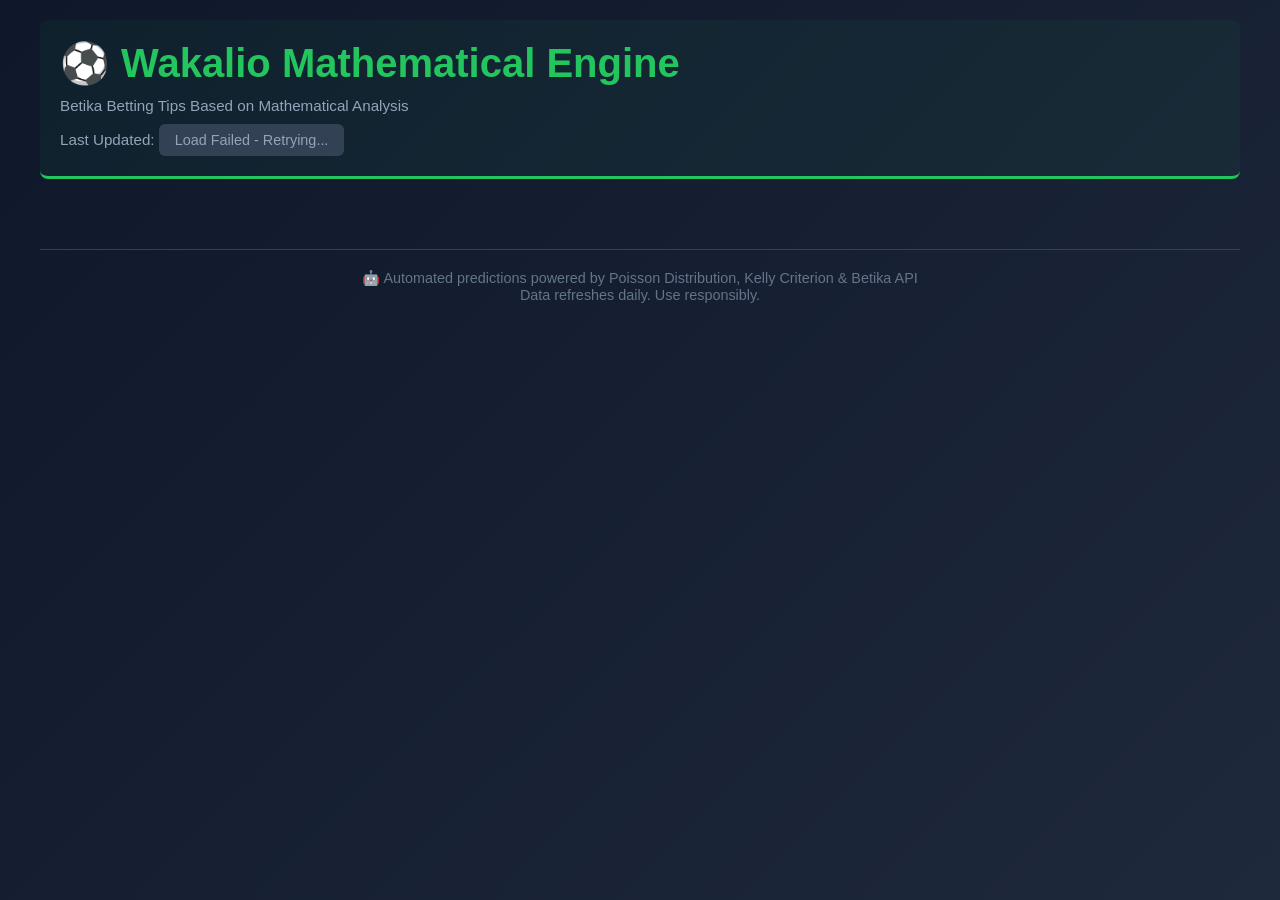
==== docs/index.html @ 24e68f2f "Fix: Correct HTML dashboard with proper field references and Betika API data" ====
<!DOCTYPE html>
<html lang="en">
<head>
    <meta charset="UTF-8">
    <meta name="viewport" content="width=device-width, initial-scale=1.0">
    <title>Mathematical Betting Engine Dashboard - Betika Tips</title>
    <style>
        * { margin: 0; padding: 0; box-sizing: border-box; }
        body { 
            font-family: 'Segoe UI', Arial, sans-serif; 
            background: linear-gradient(135deg, #0f172a 0%, #1e293b 100%);
            color: #f8fafc; 
            padding: 20px;
            min-height: 100vh;
        }
        .wrapper { max-width: 1200px; margin: 0 auto; }
        header { 
            border-bottom: 3px solid #22c55e; 
            padding-bottom: 20px; 
            margin-bottom: 30px;
            background: rgba(34, 197, 94, 0.05);
            padding: 20px;
            border-radius: 8px;
        }
        h1 { color: #22c55e; margin: 0; font-size: 2.5rem; }
        .meta { 
            color: #94a3b8; 
            font-size: 0.95rem;
            margin-top: 10px;
        }
        .status { 
            display: inline-block;
            padding: 8px 16px;
            background: #334155;
            border-radius: 6px;
            font-size: 0.9rem;
            margin-top: 10px;
        }
        .status.active { background: #22c55e; color: #0f172a; }
        
        .grid { 
            display: grid; 
            gap: 20px; 
            grid-template-columns: repeat(auto-fill, minmax(350px, 1fr));
        }
        .card { 
            background-color: #1e293b; 
            padding: 25px; 
            border-radius: 12px; 
            border: 2px solid #334155;
            transition: all 0.3s ease;
            box-shadow: 0 4px 6px rgba(0,0,0,0.3);
        }
        .card:hover { 
            border-color: #22c55e;
            box-shadow: 0 8px 16px rgba(34, 197, 94, 0.2);
            transform: translateY(-4px);
        }
        
        .fixture { 
            font-size: 1.4rem; 
            font-weight: bold; 
            color: #f1f5f9; 
            margin-bottom: 15px;
            border-bottom: 2px solid #334155;
            padding-bottom: 10px;
        }
        
        .badges { 
            display: flex;
            gap: 10px;
            margin-bottom: 15px;
            flex-wrap: wrap;
        }
        .badge { 
            background: #22c55e; 
            color: #0f172a; 
            padding: 6px 12px; 
            font-weight: bold; 
            border-radius: 6px; 
            font-size: 0.85rem;
            text-transform: uppercase;
        }
        .live-hunt { 
            background: #ef4444; 
            color: white;
            animation: pulse 1.5s infinite;
        }
        
        @keyframes pulse {
            0%, 100% { opacity: 1; }
            50% { opacity: 0.7; }
        }
        
        .data-section {
            margin-bottom: 15px;
        }
        .section-title {
            font-size: 0.9rem;
            color: #22c55e;
            text-transform: uppercase;
            font-weight: bold;
            margin-bottom: 8px;
        }
        
        ul { list-style: none; padding: 0; }
        li { 
            padding: 8px 0; 
            border-bottom: 1px solid #334155; 
            display: flex; 
            justify-content: space-between;
            align-items: center;
        }
        li:last-child { border-bottom: none; }
        
        .label { 
            color: #94a3b8;
            font-size: 0.9rem;
        }
        .value { 
            font-weight: bold;
            color: #f1f5f9;
        }
        .value.positive { color: #22c55e; }
        .value.warning { color: #fbbf24; }
        .value.negative { color: #ef4444; }
        
        .odds-container {
            display: grid;
            grid-template-columns: repeat(3, 1fr);
            gap: 8px;
            margin-bottom: 15px;
        }
        .odds-box {
            background: #0f172a;
            padding: 10px;
            border-radius: 6px;
            text-align: center;
            border: 1px solid #334155;
        }
        .odds-label { font-size: 0.75rem; color: #94a3b8; }
        .odds-value { font-size: 1.3rem; font-weight: bold; color: #22c55e; }
        
        .error-state {
            text-align: center;
            padding: 40px;
            color: #94a3b8;
        }
        .error-state h2 { color: #ef4444; margin-bottom: 10px; }
        
        footer {
            text-align: center;
            margin-top: 40px;
            padding-top: 20px;
            border-top: 1px solid #334155;
            color: #64748b;
            font-size: 0.9rem;
        }
    </style>
</head>
<body>
    <div class="wrapper">
        <header>
            <h1>⚽ Wakalio Mathematical Engine</h1>
            <p class="meta">
                Betika Betting Tips Based on Mathematical Analysis
                <br>
                Last Updated: <span id="runtime-stamp" class="status">Loading live data feed...</span>
            </p>
        </header>
        
        <div class="grid" id="dashboard-target"></div>
        
        <footer>
            <p>🤖 Automated predictions powered by Poisson Distribution, Kelly Criterion & Betika API</p>
            <p>Data refreshes daily. Use responsibly.</p>
        </footer>
    </div>

    <script>
        const PREDICTIONS_URL = 'predictions.json';
        const CACHE_BUST = `?t=${Date.now()}`;

        function renderDashboard(data) {
            const stamp = document.getElementById('runtime-stamp');
            stamp.innerText = data.last_updated || 'Unknown';
            stamp.classList.add('active');

            let html = '';
            
            if (!data.predictions || data.predictions.length === 0) {
                html = `
                    <div style="grid-column: 1/-1;" class="error-state">
                        <h2>⏳ No Predictions Available</h2>
                        <p>Waiting for the automated engine to generate predictions...</p>
                        <p>Check back in a few minutes or refresh the page.</p>
                    </div>
                `;
            } else {
                data.predictions.forEach(item => {
                    const liveHunt = item.live_value_hunt === "YES";
                    const liveBadge = liveHunt ? `<span class="badge live-hunt">🔥 VALUE FOUND</span>` : '';
                    
                    const probabilities = item.raw_probabilities || {};
                    const betika = item.betika_odds || { home: '-', draw: '-', away: '-' };
                    
                    html += `
                    <div class="card">
                        <div class="fixture">${item.fixture || 'N/A'}</div>
                        
                        <div class="badges">
                            <span class="badge">TIP: ${item.recommended_tip || 'N/A'}</span>
                            ${liveBadge}
                        </div>

                        <div class="data-section">
                            <div class="section-title">📊 Model Prediction</div>
                            <ul>
                                <li>
                                    <span class="label">Model Probability:</span> 
                                    <span class="value positive">${item.tip_probability || 'N/A'}</span>
                                </li>
                                <li>
                                    <span class="label">Estimated Value Odds:</span> 
                                    <span class="value">${item.estimated_odds || 'N/A'}</span>
                                </li>
                            </ul>
                        </div>

                        <div class="data-section">
                            <div class="section-title">💰 Betika Live Odds</div>
                            <div class="odds-container">
                                <div class="odds-box">
                                    <div class="odds-label">HOME (1)</div>
                                    <div class="odds-value">${betika.home}</div>
                                </div>
                                <div class="odds-box">
                                    <div class="odds-label">DRAW (X)</div>
                                    <div class="odds-value">${betika.draw}</div>
                                </div>
                                <div class="odds-box">
                                    <div class="odds-label">AWAY (2)</div>
                                    <div class="odds-value">${betika.away}</div>
                                </div>
                            </div>
                        </div>

                        <div class="data-section">
                            <div class="section-title">📈 1X2 Probabilities</div>
                            <ul>
                                <li>
                                    <span class="label">Home Win:</span> 
                                    <span class="value">${probabilities['Home'] || 'N/A'}</span>
                                </li>
                                <li>
                                    <span class="label">Draw:</span> 
                                    <span class="value warning">${probabilities['Draw'] || 'N/A'}</span>
                                </li>
                                <li>
                                    <span class="label">Away Win:</span> 
                                    <span class="value">${probabilities['Away'] || 'N/A'}</span>
                                </li>
                                <li>
                                    <span class="label">Over 2.5 Goals:</span> 
                                    <span class="value">${probabilities['Over 2.5'] || 'N/A'}</span>
                                </li>
                            </ul>
                        </div>

                        <div class="data-section">
                            <div class="section-title">🎲 Kelly Criterion</div>
                            <ul>
                                <li>
                                    <span class="label">Recommended Stake:</span> 
                                    <span class="value positive">${item.kelly_stake || 'N/A'}</span>
                                </li>
                            </ul>
                        </div>
                    </div>`;
                });
            }
            
            document.getElementById('dashboard-target').innerHTML = html;
        }

        // Load predictions
        fetch(PREDICTIONS_URL + CACHE_BUST)
            .then(res => {
                if (!res.ok) throw new Error(`HTTP ${res.status}`);
                return res.json();
            })
            .then(data => renderDashboard(data))
            .catch(err => {
                console.error('Load error:', err);
                document.getElementById('runtime-stamp').innerText = 'Load Failed - Retrying...';
                document.getElementById('runtime-stamp').classList.remove('active');
                
                // Retry after 10 seconds
                setTimeout(() => {
                    window.location.reload();
                }, 10000);
            });
    </script>
</body>
</html>
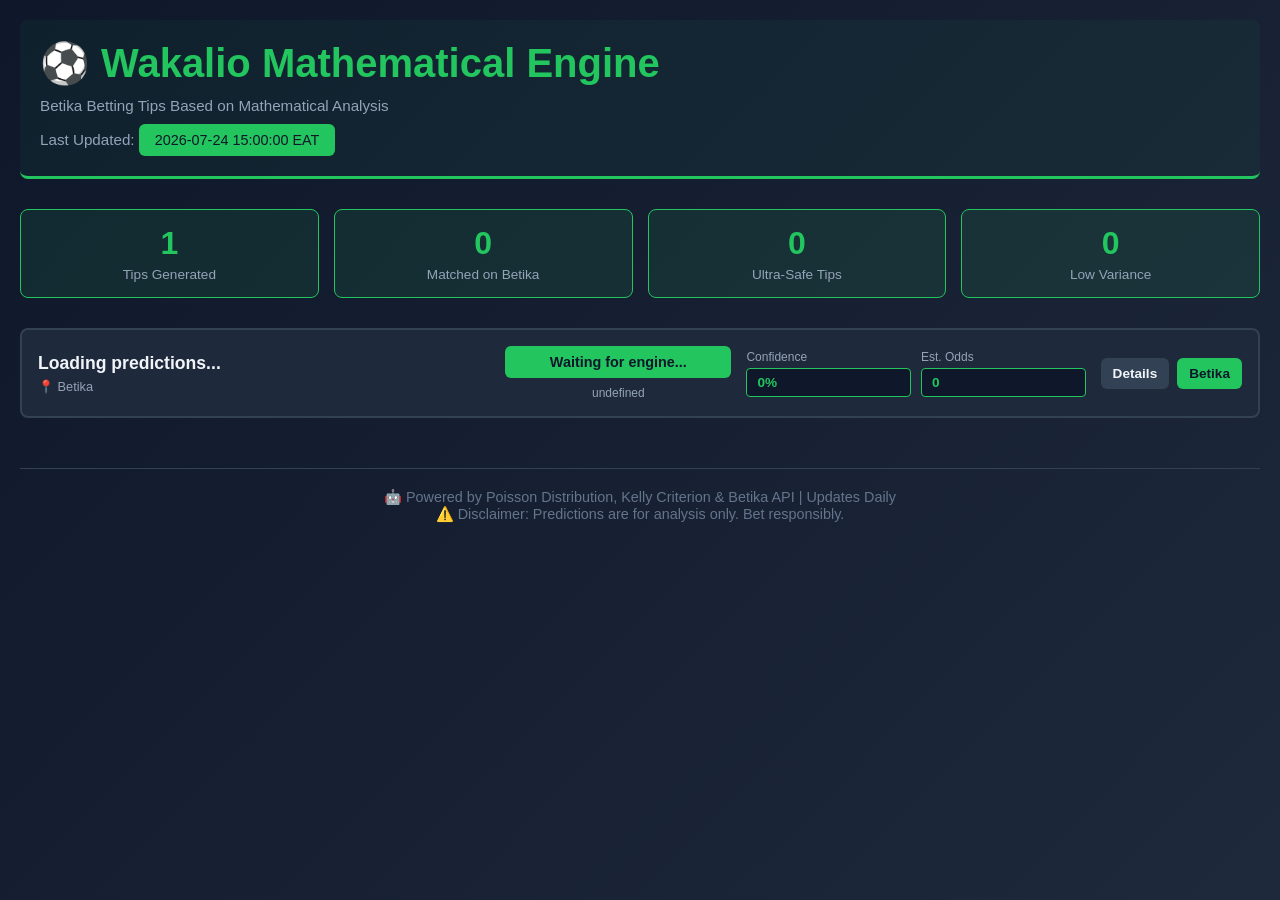
==== commit ea717049: "Redesign: Forebet-style match list with tips on right, stats bar, modal details" ====
--- a/docs/index.html
+++ b/docs/index.html
@@ -3,7 +3,7 @@
 <head>
     <meta charset="UTF-8">
     <meta name="viewport" content="width=device-width, initial-scale=1.0">
-    <title>Mathematical Betting Engine Dashboard - Betika Tips</title>
+    <title>Wakalio Mathematical Engine - Betika Tips</title>
     <style>
         * { margin: 0; padding: 0; box-sizing: border-box; }
         body { 
@@ -13,13 +13,13 @@
             padding: 20px;
             min-height: 100vh;
         }
-        .wrapper { max-width: 1200px; margin: 0 auto; }
+        .wrapper { max-width: 1400px; margin: 0 auto; }
+        
         header { 
             border-bottom: 3px solid #22c55e; 
-            padding-bottom: 20px; 
+            padding: 20px;
             margin-bottom: 30px;
             background: rgba(34, 197, 94, 0.05);
-            padding: 20px;
             border-radius: 8px;
         }
         h1 { color: #22c55e; margin: 0; font-size: 2.5rem; }
@@ -38,123 +38,202 @@
         }
         .status.active { background: #22c55e; color: #0f172a; }
         
-        .grid { 
-            display: grid; 
-            gap: 20px; 
-            grid-template-columns: repeat(auto-fill, minmax(350px, 1fr));
-        }
-        .card { 
-            background-color: #1e293b; 
-            padding: 25px; 
-            border-radius: 12px; 
+        .stats-bar {
+            display: grid;
+            grid-template-columns: repeat(auto-fit, minmax(200px, 1fr));
+            gap: 15px;
+            margin-bottom: 30px;
+        }
+        .stat-card {
+            background: rgba(34, 197, 94, 0.1);
+            border: 1px solid #22c55e;
+            border-radius: 8px;
+            padding: 15px;
+            text-align: center;
+        }
+        .stat-value { font-size: 2rem; font-weight: bold; color: #22c55e; }
+        .stat-label { font-size: 0.85rem; color: #94a3b8; margin-top: 5px; }
+        
+        .matches-list {
+            display: flex;
+            flex-direction: column;
+            gap: 12px;
+        }
+        
+        .match-row {
+            background: #1e293b;
             border: 2px solid #334155;
+            border-radius: 8px;
+            padding: 16px;
+            display: grid;
+            grid-template-columns: 2fr 1fr 1.5fr auto;
+            gap: 15px;
+            align-items: center;
             transition: all 0.3s ease;
-            box-shadow: 0 4px 6px rgba(0,0,0,0.3);
-        }
-        .card:hover { 
+            cursor: pointer;
+        }
+        .match-row:hover {
             border-color: #22c55e;
-            box-shadow: 0 8px 16px rgba(34, 197, 94, 0.2);
-            transform: translateY(-4px);
-        }
-        
-        .fixture { 
-            font-size: 1.4rem; 
-            font-weight: bold; 
-            color: #f1f5f9; 
-            margin-bottom: 15px;
-            border-bottom: 2px solid #334155;
-            padding-bottom: 10px;
-        }
-        
-        .badges { 
+            box-shadow: 0 4px 12px rgba(34, 197, 94, 0.2);
+            transform: translateX(4px);
+        }
+        
+        .match-info h3 {
+            font-size: 1.1rem;
+            color: #f1f5f9;
+            margin-bottom: 5px;
+        }
+        .match-source {
+            font-size: 0.8rem;
+            color: #94a3b8;
+        }
+        
+        .tip-section {
+            display: flex;
+            flex-direction: column;
+            gap: 8px;
+        }
+        .tip-badge {
+            background: #22c55e;
+            color: #0f172a;
+            padding: 8px 12px;
+            border-radius: 6px;
+            font-weight: bold;
+            font-size: 0.9rem;
+            text-align: center;
+        }
+        .tip-badge.ultra-safe { background: #10b981; }
+        .tip-badge.low { background: #22c55e; }
+        .tip-badge.low-medium { background: #fbbf24; color: #1e1e1e; }
+        .tip-badge.medium { background: #f97316; }
+        
+        .variance-indicator {
+            font-size: 0.75rem;
+            color: #94a3b8;
+            text-align: center;
+        }
+        
+        .odds-display {
             display: flex;
             gap: 10px;
-            margin-bottom: 15px;
-            flex-wrap: wrap;
-        }
-        .badge { 
-            background: #22c55e; 
-            color: #0f172a; 
-            padding: 6px 12px; 
-            font-weight: bold; 
-            border-radius: 6px; 
+            align-items: center;
+        }
+        .odds-pill {
+            background: #0f172a;
+            border: 1px solid #22c55e;
+            border-radius: 4px;
+            padding: 6px 10px;
             font-size: 0.85rem;
-            text-transform: uppercase;
-        }
-        .live-hunt { 
-            background: #ef4444; 
-            color: white;
-            animation: pulse 1.5s infinite;
-        }
-        
-        @keyframes pulse {
-            0%, 100% { opacity: 1; }
-            50% { opacity: 0.7; }
-        }
-        
-        .data-section {
-            margin-bottom: 15px;
-        }
-        .section-title {
-            font-size: 0.9rem;
+            font-weight: bold;
             color: #22c55e;
-            text-transform: uppercase;
+        }
+        
+        .action-btns {
+            display: flex;
+            gap: 8px;
+        }
+        .btn {
+            padding: 8px 12px;
+            border-radius: 6px;
+            border: none;
+            cursor: pointer;
             font-weight: bold;
-            margin-bottom: 8px;
-        }
-        
-        ul { list-style: none; padding: 0; }
-        li { 
-            padding: 8px 0; 
-            border-bottom: 1px solid #334155; 
-            display: flex; 
+            font-size: 0.85rem;
+            transition: all 0.2s;
+        }
+        .btn-betika {
+            background: #22c55e;
+            color: #0f172a;
+        }
+        .btn-betika:hover {
+            background: #16a34a;
+            transform: scale(1.05);
+        }
+        .btn-details {
+            background: #334155;
+            color: #f1f5f9;
+        }
+        .btn-details:hover {
+            background: #475569;
+        }
+        
+        .modal {
+            display: none;
+            position: fixed;
+            top: 0;
+            left: 0;
+            width: 100%;
+            height: 100%;
+            background: rgba(0,0,0,0.7);
+            z-index: 1000;
+            align-items: center;
+            justify-content: center;
+        }
+        .modal.active { display: flex; }
+        .modal-content {
+            background: #1e293b;
+            border-radius: 12px;
+            padding: 30px;
+            max-width: 600px;
+            max-height: 80vh;
+            overflow-y: auto;
+            border: 2px solid #22c55e;
+        }
+        .modal-close {
+            float: right;
+            font-size: 28px;
+            cursor: pointer;
+            color: #94a3b8;
+        }
+        .modal-close:hover { color: #22c55e; }
+        
+        .detail-row {
+            display: flex;
             justify-content: space-between;
-            align-items: center;
-        }
-        li:last-child { border-bottom: none; }
-        
-        .label { 
-            color: #94a3b8;
-            font-size: 0.9rem;
-        }
-        .value { 
-            font-weight: bold;
-            color: #f1f5f9;
-        }
-        .value.positive { color: #22c55e; }
-        .value.warning { color: #fbbf24; }
-        .value.negative { color: #ef4444; }
-        
-        .odds-container {
-            display: grid;
-            grid-template-columns: repeat(3, 1fr);
-            gap: 8px;
-            margin-bottom: 15px;
-        }
-        .odds-box {
-            background: #0f172a;
-            padding: 10px;
-            border-radius: 6px;
-            text-align: center;
-            border: 1px solid #334155;
-        }
-        .odds-label { font-size: 0.75rem; color: #94a3b8; }
-        .odds-value { font-size: 1.3rem; font-weight: bold; color: #22c55e; }
+            padding: 10px 0;
+            border-bottom: 1px solid #334155;
+        }
+        .detail-row:last-child { border-bottom: none; }
+        .detail-label { color: #94a3b8; }
+        .detail-value { color: #22c55e; font-weight: bold; }
         
         .error-state {
             text-align: center;
-            padding: 40px;
+            padding: 60px 20px;
             color: #94a3b8;
         }
         .error-state h2 { color: #ef4444; margin-bottom: 10px; }
         
         footer {
             text-align: center;
-            margin-top: 40px;
+            margin-top: 50px;
             padding-top: 20px;
             border-top: 1px solid #334155;
             color: #64748b;
             font-size: 0.9rem;
+        }
+        
+        .value-hunt {
+            animation: pulse 1.5s infinite;
+        }
+        @keyframes pulse {
+            0%, 100% { opacity: 1; }
+            50% { opacity: 0.7; }
+        }
+
+        @media (max-width: 1024px) {
+            .match-row {
+                grid-template-columns: 1.5fr 1fr 1fr;
+            }
+            .action-btns { flex-direction: column; }
+        }
+
+        @media (max-width: 768px) {
+            .match-row {
+                grid-template-columns: 1fr;
+                gap: 10px;
+            }
+            .tip-section, .odds-display, .action-btns { flex-direction: column; }
         }
     </style>
 </head>
@@ -165,32 +244,159 @@
             <p class="meta">
                 Betika Betting Tips Based on Mathematical Analysis
                 <br>
-                Last Updated: <span id="runtime-stamp" class="status">Loading live data feed...</span>
+                Last Updated: <span id="runtime-stamp" class="status">Loading...</span>
             </p>
         </header>
         
-        <div class="grid" id="dashboard-target"></div>
+        <div class="stats-bar" id="stats-bar"></div>
+        <div class="matches-list" id="dashboard-target"></div>
+        
+        <div class="modal" id="detailsModal">
+            <div class="modal-content">
+                <span class="modal-close" onclick="closeModal()">&times;</span>
+                <div id="modalBody"></div>
+            </div>
+        </div>
         
         <footer>
-            <p>🤖 Automated predictions powered by Poisson Distribution, Kelly Criterion & Betika API</p>
-            <p>Data refreshes daily. Use responsibly.</p>
+            <p>🤖 Powered by Poisson Distribution, Kelly Criterion & Betika API | Updates Daily</p>
+            <p>⚠️ Disclaimer: Predictions are for analysis only. Bet responsibly.</p>
         </footer>
     </div>
 
     <script>
         const PREDICTIONS_URL = 'predictions.json';
         const CACHE_BUST = `?t=${Date.now()}`;
+
+        function getVarianceColor(variance) {
+            const colors = {
+                'ULTRA-SAFE': '#10b981',
+                'LOW': '#22c55e',
+                'LOW-MEDIUM': '#fbbf24',
+                'MEDIUM': '#f97316'
+            };
+            return colors[variance] || '#22c55e';
+        }
+
+        function getVarianceBadgeClass(variance) {
+            return variance ? variance.toLowerCase().replace(/\s+/g, '-') : 'low';
+        }
+
+        function showDetails(item) {
+            const modal = document.getElementById('detailsModal');
+            const body = document.getElementById('modalBody');
+            
+            const probs = item.raw_probabilities || {};
+            const kelly = (item.kelly_stake || '0%').replace('%', '');
+            
+            body.innerHTML = `
+                <h2>${item.fixture}</h2>
+                <hr style="border: 1px solid #334155; margin: 15px 0;">
+                
+                <h3 style="color: #22c55e; margin-bottom: 10px;">📊 Analysis</h3>
+                <div class="detail-row">
+                    <span class="detail-label">Recommended Tip:</span>
+                    <span class="detail-value">${item.recommended_tip}</span>
+                </div>
+                <div class="detail-row">
+                    <span class="detail-label">Confidence:</span>
+                    <span class="detail-value">${item.tip_probability}</span>
+                </div>
+                <div class="detail-row">
+                    <span class="detail-label">Variance Level:</span>
+                    <span class="detail-value">${item.variance}</span>
+                </div>
+                <div class="detail-row">
+                    <span class="detail-label">Estimated Odds:</span>
+                    <span class="detail-value">${item.estimated_odds}</span>
+                </div>
+                
+                <h3 style="color: #22c55e; margin: 20px 0 10px 0;">📈 Probabilities</h3>
+                <div class="detail-row">
+                    <span class="detail-label">Home Win:</span>
+                    <span class="detail-value">${probs['Home'] || 'N/A'}</span>
+                </div>
+                <div class="detail-row">
+                    <span class="detail-label">Draw:</span>
+                    <span class="detail-value">${probs['Draw'] || 'N/A'}</span>
+                </div>
+                <div class="detail-row">
+                    <span class="detail-label">Away Win:</span>
+                    <span class="detail-value">${probs['Away'] || 'N/A'}</span>
+                </div>
+                <div class="detail-row">
+                    <span class="detail-label">Over 1.5 Goals:</span>
+                    <span class="detail-value">${probs['Over 1.5'] || 'N/A'}</span>
+                </div>
+                <div class="detail-row">
+                    <span class="detail-label">Over 2.5 Goals:</span>
+                    <span class="detail-value">${probs['Over 2.5'] || 'N/A'}</span>
+                </div>
+                
+                <h3 style="color: #22c55e; margin: 20px 0 10px 0;">💰 Betika Odds</h3>
+                <div class="detail-row">
+                    <span class="detail-label">Home (1):</span>
+                    <span class="detail-value">${item.betika_odds.home}</span>
+                </div>
+                <div class="detail-row">
+                    <span class="detail-label">Draw (X):</span>
+                    <span class="detail-value">${item.betika_odds.draw}</span>
+                </div>
+                <div class="detail-row">
+                    <span class="detail-label">Away (2):</span>
+                    <span class="detail-value">${item.betika_odds.away}</span>
+                </div>
+                
+                <h3 style="color: #22c55e; margin: 20px 0 10px 0;">🎲 Bankroll</h3>
+                <div class="detail-row">
+                    <span class="detail-label">Kelly Stake %:</span>
+                    <span class="detail-value">${kelly}%</span>
+                </div>
+                <div class="detail-row">
+                    <span class="detail-label">Value Hunt:</span>
+                    <span class="detail-value">${item.live_value_hunt}</span>
+                </div>
+            `;
+            
+            modal.classList.add('active');
+        }
+
+        function closeModal() {
+            document.getElementById('detailsModal').classList.remove('active');
+        }
 
         function renderDashboard(data) {
             const stamp = document.getElementById('runtime-stamp');
             stamp.innerText = data.last_updated || 'Unknown';
             stamp.classList.add('active');
 
+            // Render stats
+            const stats = data.stats || {};
+            const statsHtml = `
+                <div class="stat-card">
+                    <div class="stat-value">${data.predictions.length}</div>
+                    <div class="stat-label">Tips Generated</div>
+                </div>
+                <div class="stat-card">
+                    <div class="stat-value">${stats.betika_matched || 0}</div>
+                    <div class="stat-label">Matched on Betika</div>
+                </div>
+                <div class="stat-card">
+                    <div class="stat-value">${stats.variance_breakdown?.['ULTRA-SAFE'] || 0}</div>
+                    <div class="stat-label">Ultra-Safe Tips</div>
+                </div>
+                <div class="stat-card">
+                    <div class="stat-value">${stats.variance_breakdown?.['LOW'] || 0}</div>
+                    <div class="stat-label">Low Variance</div>
+                </div>
+            `;
+            document.getElementById('stats-bar').innerHTML = statsHtml;
+
             let html = '';
             
             if (!data.predictions || data.predictions.length === 0) {
                 html = `
-                    <div style="grid-column: 1/-1;" class="error-state">
+                    <div class="error-state">
                         <h2>⏳ No Predictions Available</h2>
                         <p>Waiting for the automated engine to generate predictions...</p>
                         <p>Check back in a few minutes or refresh the page.</p>
@@ -198,85 +404,40 @@
                 `;
             } else {
                 data.predictions.forEach(item => {
-                    const liveHunt = item.live_value_hunt === "YES";
-                    const liveBadge = liveHunt ? `<span class="badge live-hunt">🔥 VALUE FOUND</span>` : '';
-                    
-                    const probabilities = item.raw_probabilities || {};
-                    const betika = item.betika_odds || { home: '-', draw: '-', away: '-' };
+                    const varianceBadgeClass = getVarianceBadgeClass(item.variance);
+                    const valueHunt = item.live_value_hunt === "YES" ? ' value-hunt' : '';
                     
                     html += `
-                    <div class="card">
-                        <div class="fixture">${item.fixture || 'N/A'}</div>
+                    <div class="match-row">
+                        <div class="match-info">
+                            <h3>${item.fixture}</h3>
+                            <div class="match-source">📍 ${item.betika_match || 'Betika'}</div>
+                        </div>
                         
-                        <div class="badges">
-                            <span class="badge">TIP: ${item.recommended_tip || 'N/A'}</span>
-                            ${liveBadge}
+                        <div class="tip-section">
+                            <div class="tip-badge ${varianceBadgeClass}${valueHunt}">
+                                ${item.recommended_tip}
+                            </div>
+                            <div class="variance-indicator">${item.variance}</div>
                         </div>
-
-                        <div class="data-section">
-                            <div class="section-title">📊 Model Prediction</div>
-                            <ul>
-                                <li>
-                                    <span class="label">Model Probability:</span> 
-                                    <span class="value positive">${item.tip_probability || 'N/A'}</span>
-                                </li>
-                                <li>
-                                    <span class="label">Estimated Value Odds:</span> 
-                                    <span class="value">${item.estimated_odds || 'N/A'}</span>
-                                </li>
-                            </ul>
-                        </div>
-
-                        <div class="data-section">
-                            <div class="section-title">💰 Betika Live Odds</div>
-                            <div class="odds-container">
-                                <div class="odds-box">
-                                    <div class="odds-label">HOME (1)</div>
-                                    <div class="odds-value">${betika.home}</div>
-                                </div>
-                                <div class="odds-box">
-                                    <div class="odds-label">DRAW (X)</div>
-                                    <div class="odds-value">${betika.draw}</div>
-                                </div>
-                                <div class="odds-box">
-                                    <div class="odds-label">AWAY (2)</div>
-                                    <div class="odds-value">${betika.away}</div>
-                                </div>
+                        
+                        <div class="odds-display">
+                            <div style="flex: 1;">
+                                <div style="font-size: 0.75rem; color: #94a3b8; margin-bottom: 4px;">Confidence</div>
+                                <div class="odds-pill">${item.tip_probability}</div>
+                            </div>
+                            <div style="flex: 1;">
+                                <div style="font-size: 0.75rem; color: #94a3b8; margin-bottom: 4px;">Est. Odds</div>
+                                <div class="odds-pill">${item.estimated_odds}</div>
                             </div>
                         </div>
-
-                        <div class="data-section">
-                            <div class="section-title">📈 1X2 Probabilities</div>
-                            <ul>
-                                <li>
-                                    <span class="label">Home Win:</span> 
-                                    <span class="value">${probabilities['Home'] || 'N/A'}</span>
-                                </li>
-                                <li>
-                                    <span class="label">Draw:</span> 
-                                    <span class="value warning">${probabilities['Draw'] || 'N/A'}</span>
-                                </li>
-                                <li>
-                                    <span class="label">Away Win:</span> 
-                                    <span class="value">${probabilities['Away'] || 'N/A'}</span>
-                                </li>
-                                <li>
-                                    <span class="label">Over 2.5 Goals:</span> 
-                                    <span class="value">${probabilities['Over 2.5'] || 'N/A'}</span>
-                                </li>
-                            </ul>
+                        
+                        <div class="action-btns">
+                            <button class="btn btn-details" onclick="showDetails(${JSON.stringify(item).replace(/"/g, '&quot;')})">Details</button>
+                            <button class="btn btn-betika" onclick="window.open('https://www.betika.com', '_blank')">Betika</button>
                         </div>
-
-                        <div class="data-section">
-                            <div class="section-title">🎲 Kelly Criterion</div>
-                            <ul>
-                                <li>
-                                    <span class="label">Recommended Stake:</span> 
-                                    <span class="value positive">${item.kelly_stake || 'N/A'}</span>
-                                </li>
-                            </ul>
-                        </div>
-                    </div>`;
+                    </div>
+                    `;
                 });
             }
             
@@ -292,14 +453,27 @@
             .then(data => renderDashboard(data))
             .catch(err => {
                 console.error('Load error:', err);
-                document.getElementById('runtime-stamp').innerText = 'Load Failed - Retrying...';
+                document.getElementById('runtime-stamp').innerText = 'Load Failed';
                 document.getElementById('runtime-stamp').classList.remove('active');
                 
-                // Retry after 10 seconds
-                setTimeout(() => {
-                    window.location.reload();
-                }, 10000);
+                const target = document.getElementById('dashboard-target');
+                target.innerHTML = `
+                    <div class="error-state">
+                        <h2>❌ Failed to Load Data</h2>
+                        <p>Engine may be running. Retrying in 10 seconds...</p>
+                    </div>
+                `;
+                
+                setTimeout(() => window.location.reload(), 10000);
             });
+
+        // Close modal on outside click
+        window.onclick = function(event) {
+            const modal = document.getElementById('detailsModal');
+            if (event.target === modal) {
+                modal.classList.remove('active');
+            }
+        }
     </script>
 </body>
 </html>
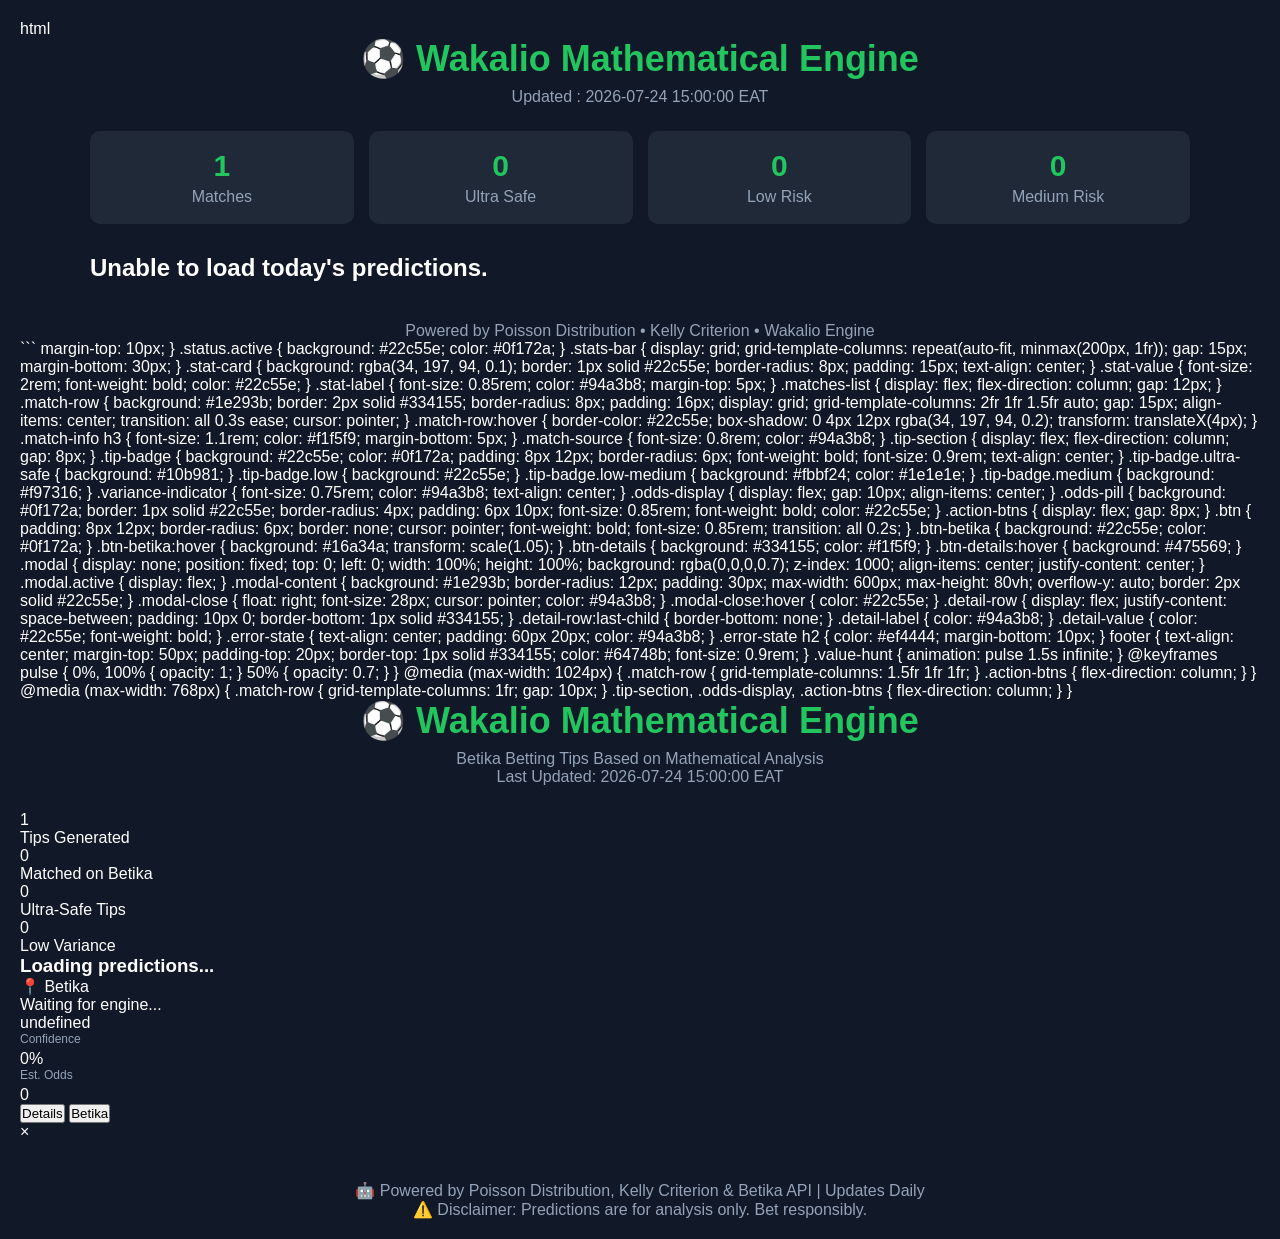
==== commit b8e290a7: "Update index.html" ====
--- a/docs/index.html
+++ b/docs/index.html
@@ -1,39 +1,380 @@
+html
 <!DOCTYPE html>
 <html lang="en">
 <head>
-    <meta charset="UTF-8">
-    <meta name="viewport" content="width=device-width, initial-scale=1.0">
-    <title>Wakalio Mathematical Engine - Betika Tips</title>
-    <style>
-        * { margin: 0; padding: 0; box-sizing: border-box; }
-        body { 
-            font-family: 'Segoe UI', Arial, sans-serif; 
-            background: linear-gradient(135deg, #0f172a 0%, #1e293b 100%);
-            color: #f8fafc; 
-            padding: 20px;
-            min-height: 100vh;
-        }
-        .wrapper { max-width: 1400px; margin: 0 auto; }
-        
-        header { 
-            border-bottom: 3px solid #22c55e; 
-            padding: 20px;
-            margin-bottom: 30px;
-            background: rgba(34, 197, 94, 0.05);
-            border-radius: 8px;
-        }
-        h1 { color: #22c55e; margin: 0; font-size: 2.5rem; }
-        .meta { 
-            color: #94a3b8; 
-            font-size: 0.95rem;
-            margin-top: 10px;
-        }
-        .status { 
-            display: inline-block;
-            padding: 8px 16px;
-            background: #334155;
-            border-radius: 6px;
-            font-size: 0.9rem;
+<meta charset="UTF-8">
+<meta name="viewport" content="width=device-width, initial-scale=1.0">
+
+<title>Wakalio Mathematical Engine</title>
+
+<style>
+
+*{
+margin:0;
+padding:0;
+box-sizing:border-box;
+font-family:Segoe UI,Arial,sans-serif;
+}
+
+body{
+background:#111827;
+color:white;
+padding:20px;
+}
+
+.container{
+max-width:1100px;
+margin:auto;
+}
+
+header{
+text-align:center;
+margin-bottom:25px;
+}
+
+header h1{
+color:#22c55e;
+font-size:36px;
+}
+
+header p{
+color:#94a3b8;
+margin-top:8px;
+}
+
+.stats{
+display:grid;
+grid-template-columns:repeat(auto-fit,minmax(170px,1fr));
+gap:15px;
+margin-bottom:30px;
+}
+
+.card{
+background:#1f2937;
+padding:18px;
+border-radius:10px;
+text-align:center;
+}
+
+.card h2{
+font-size:30px;
+color:#22c55e;
+}
+
+.card p{
+color:#94a3b8;
+margin-top:5px;
+}
+
+.matches{
+display:flex;
+flex-direction:column;
+gap:12px;
+}
+
+.match{
+background:#1f2937;
+border-left:5px solid #22c55e;
+padding:18px;
+border-radius:8px;
+cursor:pointer;
+transition:.3s;
+}
+
+.match:hover{
+background:#263445;
+}
+
+.top{
+display:flex;
+justify-content:space-between;
+align-items:center;
+flex-wrap:wrap;
+}
+
+.fixture{
+font-size:20px;
+font-weight:bold;
+}
+
+.tip{
+background:#22c55e;
+color:#111827;
+padding:7px 14px;
+border-radius:6px;
+font-weight:bold;
+}
+
+.bottom{
+display:flex;
+justify-content:space-between;
+margin-top:12px;
+font-size:14px;
+color:#cbd5e1;
+}
+
+.analysis{
+display:none;
+margin-top:18px;
+padding-top:18px;
+border-top:1px solid #374151;
+}
+
+.analysis table{
+width:100%;
+border-collapse:collapse;
+margin-top:15px;
+}
+
+.analysis td{
+padding:8px;
+border-bottom:1px solid #374151;
+}
+
+.analysis h3{
+color:#22c55e;
+margin-bottom:8px;
+}
+
+footer{
+margin-top:40px;
+text-align:center;
+color:#94a3b8;
+}
+
+@media(max-width:700px){
+
+.top{
+flex-direction:column;
+align-items:flex-start;
+gap:10px;
+}
+
+.bottom{
+flex-direction:column;
+gap:8px;
+}
+
+}
+
+</style>
+
+</head>
+
+<body>
+
+<div class="container">
+
+<header>
+
+<h1>⚽ Wakalio Mathematical Engine</h1>
+
+<p id="updated">Loading...</p>
+
+</header>
+
+<div class="stats">
+
+<div class="card">
+<h2 id="games">0</h2>
+<p>Matches</p>
+</div>
+
+<div class="card">
+<h2 id="ultra">0</h2>
+<p>Ultra Safe</p>
+</div>
+
+<div class="card">
+<h2 id="low">0</h2>
+<p>Low Risk</p>
+</div>
+
+<div class="card">
+<h2 id="medium">0</h2>
+<p>Medium Risk</p>
+</div>
+
+</div>
+
+<div class="matches" id="matches">
+
+</div>
+
+<footer>
+
+Powered by Poisson Distribution • Kelly Criterion • Wakalio Engine
+
+</footer>
+
+</div>
+
+<script>
+
+fetch("predictions.json?"+Date.now())
+
+.then(r=>r.json())
+
+.then(data=>{
+
+document.getElementById("updated").innerHTML="Updated : "+data.last_updated;
+
+document.getElementById("games").innerHTML=data.predictions.length;
+
+document.getElementById("ultra").innerHTML=data.stats.variance_breakdown["ULTRA-SAFE"]||0;
+
+document.getElementById("low").innerHTML=data.stats.variance_breakdown["LOW"]||0;
+
+document.getElementById("medium").innerHTML=data.stats.variance_breakdown["MEDIUM"]||0;
+
+let html="";
+
+data.predictions.forEach((m,i)=>{
+
+html+=`
+
+<div class="match" onclick="toggle(${i})">
+
+<div class="top">
+
+<div class="fixture">
+
+${m.fixture}
+
+</div>
+
+<div class="tip">
+
+${m.recommended_tip}
+
+</div>
+
+</div>
+
+<div class="bottom">
+
+<div>
+
+Confidence : <b>${m.tip_probability}</b>
+
+</div>
+
+<div>
+
+Variance : <b>${m.variance}</b>
+
+</div>
+
+</div>
+
+<div class="analysis" id="a${i}">
+
+<h3>Engine Analysis</h3>
+
+<p>
+
+${m.analysis || "Prediction generated from Poisson Distribution, Expected Goals, Kelly Criterion and variance filtering."}
+
+</p>
+
+<table>
+
+<tr>
+
+<td>Home Win</td>
+
+<td>${m.raw_probabilities.Home}</td>
+
+</tr>
+
+<tr>
+
+<td>Draw</td>
+
+<td>${m.raw_probabilities.Draw}</td>
+
+</tr>
+
+<tr>
+
+<td>Away Win</td>
+
+<td>${m.raw_probabilities.Away}</td>
+
+</tr>
+
+<tr>
+
+<td>Over 1.5</td>
+
+<td>${m.raw_probabilities["Over 1.5"]}</td>
+
+</tr>
+
+<tr>
+
+<td>Over 2.5</td>
+
+<td>${m.raw_probabilities["Over 2.5"]}</td>
+
+</tr>
+
+<tr>
+
+<td>Estimated Odds</td>
+
+<td>${m.estimated_odds}</td>
+
+</tr>
+
+<tr>
+
+<td>Kelly Stake</td>
+
+<td>${m.kelly_stake}</td>
+
+</tr>
+
+</table>
+
+</div>
+
+</div>
+
+`;
+
+});
+
+document.getElementById("matches").innerHTML=html;
+
+})
+
+.catch(()=>{
+
+document.getElementById("matches").innerHTML="<h2>Unable to load today's predictions.</h2>";
+
+});
+
+function toggle(id){
+
+let x=document.getElementById("a"+id);
+
+if(x.style.display==="block")
+
+x.style.display="none";
+
+else
+
+x.style.display="block";
+
+}
+
+</script>
+
+</body>
+
+</html>
+```
             margin-top: 10px;
         }
         .status.active { background: #22c55e; color: #0f172a; }
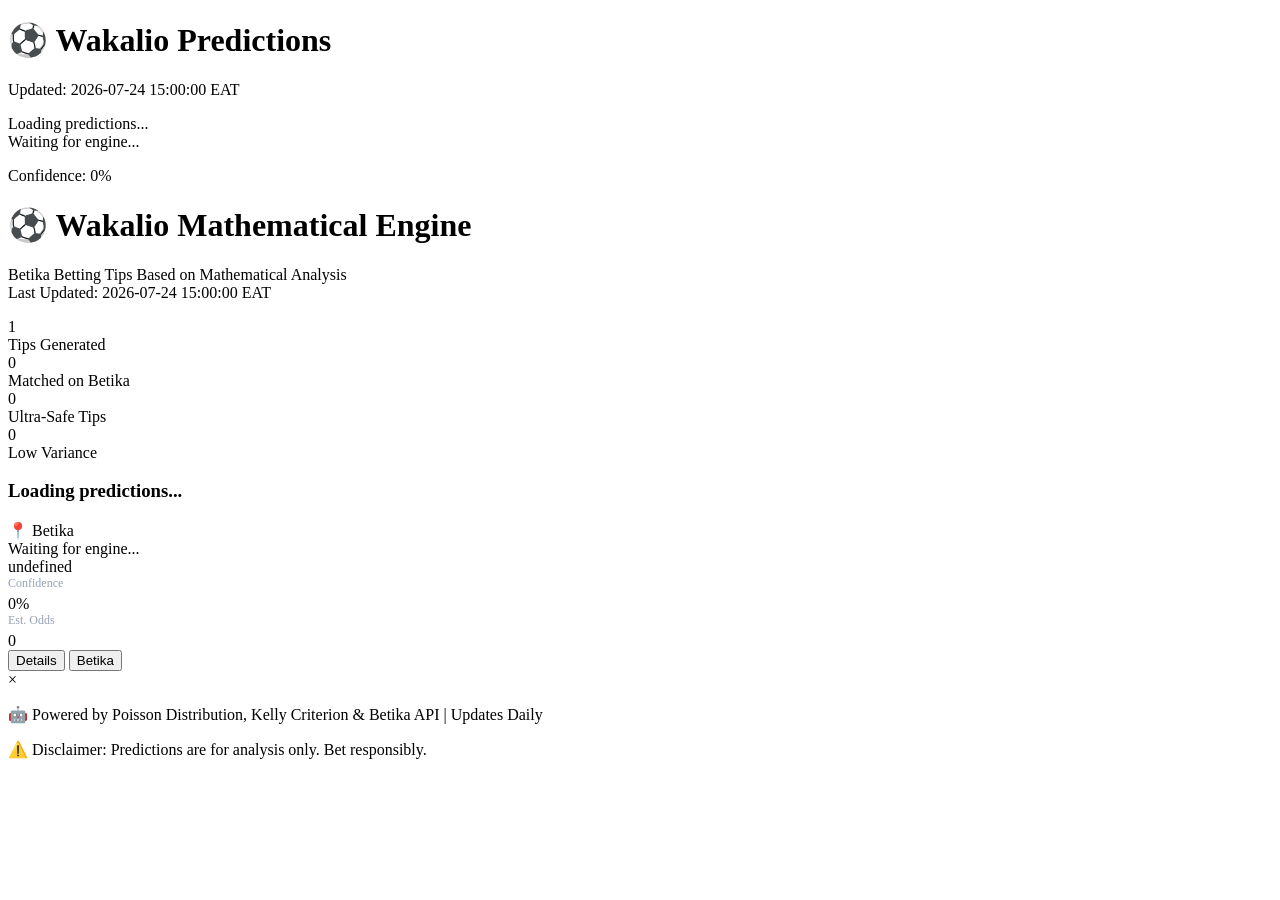
==== commit dc68ffba: "Update index.html" ====
--- a/docs/index.html
+++ b/docs/index.html
@@ -1,346 +1,59 @@
-html
 <!DOCTYPE html>
-<html lang="en">
+<html>
 <head>
 <meta charset="UTF-8">
 <meta name="viewport" content="width=device-width, initial-scale=1.0">
-
-<title>Wakalio Mathematical Engine</title>
-
-<style>
-
-*{
-margin:0;
-padding:0;
-box-sizing:border-box;
-font-family:Segoe UI,Arial,sans-serif;
-}
-
-body{
-background:#111827;
-color:white;
-padding:20px;
-}
-
-.container{
-max-width:1100px;
-margin:auto;
-}
-
-header{
-text-align:center;
-margin-bottom:25px;
-}
-
-header h1{
-color:#22c55e;
-font-size:36px;
-}
-
-header p{
-color:#94a3b8;
-margin-top:8px;
-}
-
-.stats{
-display:grid;
-grid-template-columns:repeat(auto-fit,minmax(170px,1fr));
-gap:15px;
-margin-bottom:30px;
-}
-
-.card{
-background:#1f2937;
-padding:18px;
-border-radius:10px;
-text-align:center;
-}
-
-.card h2{
-font-size:30px;
-color:#22c55e;
-}
-
-.card p{
-color:#94a3b8;
-margin-top:5px;
-}
-
-.matches{
-display:flex;
-flex-direction:column;
-gap:12px;
-}
-
-.match{
-background:#1f2937;
-border-left:5px solid #22c55e;
-padding:18px;
-border-radius:8px;
-cursor:pointer;
-transition:.3s;
-}
-
-.match:hover{
-background:#263445;
-}
-
-.top{
-display:flex;
-justify-content:space-between;
-align-items:center;
-flex-wrap:wrap;
-}
-
-.fixture{
-font-size:20px;
-font-weight:bold;
-}
-
-.tip{
-background:#22c55e;
-color:#111827;
-padding:7px 14px;
-border-radius:6px;
-font-weight:bold;
-}
-
-.bottom{
-display:flex;
-justify-content:space-between;
-margin-top:12px;
-font-size:14px;
-color:#cbd5e1;
-}
-
-.analysis{
-display:none;
-margin-top:18px;
-padding-top:18px;
-border-top:1px solid #374151;
-}
-
-.analysis table{
-width:100%;
-border-collapse:collapse;
-margin-top:15px;
-}
-
-.analysis td{
-padding:8px;
-border-bottom:1px solid #374151;
-}
-
-.analysis h3{
-color:#22c55e;
-margin-bottom:8px;
-}
-
-footer{
-margin-top:40px;
-text-align:center;
-color:#94a3b8;
-}
-
-@media(max-width:700px){
-
-.top{
-flex-direction:column;
-align-items:flex-start;
-gap:10px;
-}
-
-.bottom{
-flex-direction:column;
-gap:8px;
-}
-
-}
-
-</style>
-
+<title>Wakalio Predictions</title>
+<link rel="stylesheet" href="style.css">
 </head>
 
 <body>
 
-<div class="container">
-
-<header>
-
-<h1>⚽ Wakalio Mathematical Engine</h1>
+<h1>⚽ Wakalio Predictions</h1>
 
 <p id="updated">Loading...</p>
 
-</header>
-
-<div class="stats">
+<div id="matches"></div>
+
+<script>
+
+fetch("predictions.json?" + Date.now())
+
+.then(r=>r.json())
+
+.then(data=>{
+
+document.getElementById("updated").innerHTML=
+"Updated: "+data.last_updated;
+
+let html="";
+
+data.predictions.forEach(match=>{
+
+html+=`
 
 <div class="card">
-<h2 id="games">0</h2>
-<p>Matches</p>
+
+<div class="row">
+
+<div class="fixture">
+
+${match.fixture}
+
 </div>
 
-<div class="card">
-<h2 id="ultra">0</h2>
-<p>Ultra Safe</p>
+<div class="tip">
+
+${match.recommended_tip}
+
 </div>
 
-<div class="card">
-<h2 id="low">0</h2>
-<p>Low Risk</p>
 </div>
 
-<div class="card">
-<h2 id="medium">0</h2>
-<p>Medium Risk</p>
+<p>Confidence: ${match.tip_probability}</p>
+
 </div>
 
-</div>
-
-<div class="matches" id="matches">
-
-</div>
-
-<footer>
-
-Powered by Poisson Distribution • Kelly Criterion • Wakalio Engine
-
-</footer>
-
-</div>
-
-<script>
-
-fetch("predictions.json?"+Date.now())
-
-.then(r=>r.json())
-
-.then(data=>{
-
-document.getElementById("updated").innerHTML="Updated : "+data.last_updated;
-
-document.getElementById("games").innerHTML=data.predictions.length;
-
-document.getElementById("ultra").innerHTML=data.stats.variance_breakdown["ULTRA-SAFE"]||0;
-
-document.getElementById("low").innerHTML=data.stats.variance_breakdown["LOW"]||0;
-
-document.getElementById("medium").innerHTML=data.stats.variance_breakdown["MEDIUM"]||0;
-
-let html="";
-
-data.predictions.forEach((m,i)=>{
-
-html+=`
-
-<div class="match" onclick="toggle(${i})">
-
-<div class="top">
-
-<div class="fixture">
-
-${m.fixture}
-
-</div>
-
-<div class="tip">
-
-${m.recommended_tip}
-
-</div>
-
-</div>
-
-<div class="bottom">
-
-<div>
-
-Confidence : <b>${m.tip_probability}</b>
-
-</div>
-
-<div>
-
-Variance : <b>${m.variance}</b>
-
-</div>
-
-</div>
-
-<div class="analysis" id="a${i}">
-
-<h3>Engine Analysis</h3>
-
-<p>
-
-${m.analysis || "Prediction generated from Poisson Distribution, Expected Goals, Kelly Criterion and variance filtering."}
-
-</p>
-
-<table>
-
-<tr>
-
-<td>Home Win</td>
-
-<td>${m.raw_probabilities.Home}</td>
-
-</tr>
-
-<tr>
-
-<td>Draw</td>
-
-<td>${m.raw_probabilities.Draw}</td>
-
-</tr>
-
-<tr>
-
-<td>Away Win</td>
-
-<td>${m.raw_probabilities.Away}</td>
-
-</tr>
-
-<tr>
-
-<td>Over 1.5</td>
-
-<td>${m.raw_probabilities["Over 1.5"]}</td>
-
-</tr>
-
-<tr>
-
-<td>Over 2.5</td>
-
-<td>${m.raw_probabilities["Over 2.5"]}</td>
-
-</tr>
-
-<tr>
-
-<td>Estimated Odds</td>
-
-<td>${m.estimated_odds}</td>
-
-</tr>
-
-<tr>
-
-<td>Kelly Stake</td>
-
-<td>${m.kelly_stake}</td>
-
-</tr>
-
-</table>
-
-</div>
-
-</div>
-
 `;
 
 });
@@ -351,235 +64,16 @@
 
 .catch(()=>{
 
-document.getElementById("matches").innerHTML="<h2>Unable to load today's predictions.</h2>";
+document.getElementById("matches").innerHTML=
+"<h2>No predictions available.</h2>";
 
 });
 
-function toggle(id){
-
-let x=document.getElementById("a"+id);
-
-if(x.style.display==="block")
-
-x.style.display="none";
-
-else
-
-x.style.display="block";
-
-}
-
 </script>
 
 </body>
 
-</html>
-```
-            margin-top: 10px;
-        }
-        .status.active { background: #22c55e; color: #0f172a; }
-        
-        .stats-bar {
-            display: grid;
-            grid-template-columns: repeat(auto-fit, minmax(200px, 1fr));
-            gap: 15px;
-            margin-bottom: 30px;
-        }
-        .stat-card {
-            background: rgba(34, 197, 94, 0.1);
-            border: 1px solid #22c55e;
-            border-radius: 8px;
-            padding: 15px;
-            text-align: center;
-        }
-        .stat-value { font-size: 2rem; font-weight: bold; color: #22c55e; }
-        .stat-label { font-size: 0.85rem; color: #94a3b8; margin-top: 5px; }
-        
-        .matches-list {
-            display: flex;
-            flex-direction: column;
-            gap: 12px;
-        }
-        
-        .match-row {
-            background: #1e293b;
-            border: 2px solid #334155;
-            border-radius: 8px;
-            padding: 16px;
-            display: grid;
-            grid-template-columns: 2fr 1fr 1.5fr auto;
-            gap: 15px;
-            align-items: center;
-            transition: all 0.3s ease;
-            cursor: pointer;
-        }
-        .match-row:hover {
-            border-color: #22c55e;
-            box-shadow: 0 4px 12px rgba(34, 197, 94, 0.2);
-            transform: translateX(4px);
-        }
-        
-        .match-info h3 {
-            font-size: 1.1rem;
-            color: #f1f5f9;
-            margin-bottom: 5px;
-        }
-        .match-source {
-            font-size: 0.8rem;
-            color: #94a3b8;
-        }
-        
-        .tip-section {
-            display: flex;
-            flex-direction: column;
-            gap: 8px;
-        }
-        .tip-badge {
-            background: #22c55e;
-            color: #0f172a;
-            padding: 8px 12px;
-            border-radius: 6px;
-            font-weight: bold;
-            font-size: 0.9rem;
-            text-align: center;
-        }
-        .tip-badge.ultra-safe { background: #10b981; }
-        .tip-badge.low { background: #22c55e; }
-        .tip-badge.low-medium { background: #fbbf24; color: #1e1e1e; }
-        .tip-badge.medium { background: #f97316; }
-        
-        .variance-indicator {
-            font-size: 0.75rem;
-            color: #94a3b8;
-            text-align: center;
-        }
-        
-        .odds-display {
-            display: flex;
-            gap: 10px;
-            align-items: center;
-        }
-        .odds-pill {
-            background: #0f172a;
-            border: 1px solid #22c55e;
-            border-radius: 4px;
-            padding: 6px 10px;
-            font-size: 0.85rem;
-            font-weight: bold;
-            color: #22c55e;
-        }
-        
-        .action-btns {
-            display: flex;
-            gap: 8px;
-        }
-        .btn {
-            padding: 8px 12px;
-            border-radius: 6px;
-            border: none;
-            cursor: pointer;
-            font-weight: bold;
-            font-size: 0.85rem;
-            transition: all 0.2s;
-        }
-        .btn-betika {
-            background: #22c55e;
-            color: #0f172a;
-        }
-        .btn-betika:hover {
-            background: #16a34a;
-            transform: scale(1.05);
-        }
-        .btn-details {
-            background: #334155;
-            color: #f1f5f9;
-        }
-        .btn-details:hover {
-            background: #475569;
-        }
-        
-        .modal {
-            display: none;
-            position: fixed;
-            top: 0;
-            left: 0;
-            width: 100%;
-            height: 100%;
-            background: rgba(0,0,0,0.7);
-            z-index: 1000;
-            align-items: center;
-            justify-content: center;
-        }
-        .modal.active { display: flex; }
-        .modal-content {
-            background: #1e293b;
-            border-radius: 12px;
-            padding: 30px;
-            max-width: 600px;
-            max-height: 80vh;
-            overflow-y: auto;
-            border: 2px solid #22c55e;
-        }
-        .modal-close {
-            float: right;
-            font-size: 28px;
-            cursor: pointer;
-            color: #94a3b8;
-        }
-        .modal-close:hover { color: #22c55e; }
-        
-        .detail-row {
-            display: flex;
-            justify-content: space-between;
-            padding: 10px 0;
-            border-bottom: 1px solid #334155;
-        }
-        .detail-row:last-child { border-bottom: none; }
-        .detail-label { color: #94a3b8; }
-        .detail-value { color: #22c55e; font-weight: bold; }
-        
-        .error-state {
-            text-align: center;
-            padding: 60px 20px;
-            color: #94a3b8;
-        }
-        .error-state h2 { color: #ef4444; margin-bottom: 10px; }
-        
-        footer {
-            text-align: center;
-            margin-top: 50px;
-            padding-top: 20px;
-            border-top: 1px solid #334155;
-            color: #64748b;
-            font-size: 0.9rem;
-        }
-        
-        .value-hunt {
-            animation: pulse 1.5s infinite;
-        }
-        @keyframes pulse {
-            0%, 100% { opacity: 1; }
-            50% { opacity: 0.7; }
-        }
-
-        @media (max-width: 1024px) {
-            .match-row {
-                grid-template-columns: 1.5fr 1fr 1fr;
-            }
-            .action-btns { flex-direction: column; }
-        }
-
-        @media (max-width: 768px) {
-            .match-row {
-                grid-template-columns: 1fr;
-                gap: 10px;
-            }
-            .tip-section, .odds-display, .action-btns { flex-direction: column; }
-        }
-    </style>
-</head>
-<body>
-    <div class="wrapper">
+</html>    <div class="wrapper">
         <header>
             <h1>⚽ Wakalio Mathematical Engine</h1>
             <p class="meta">
